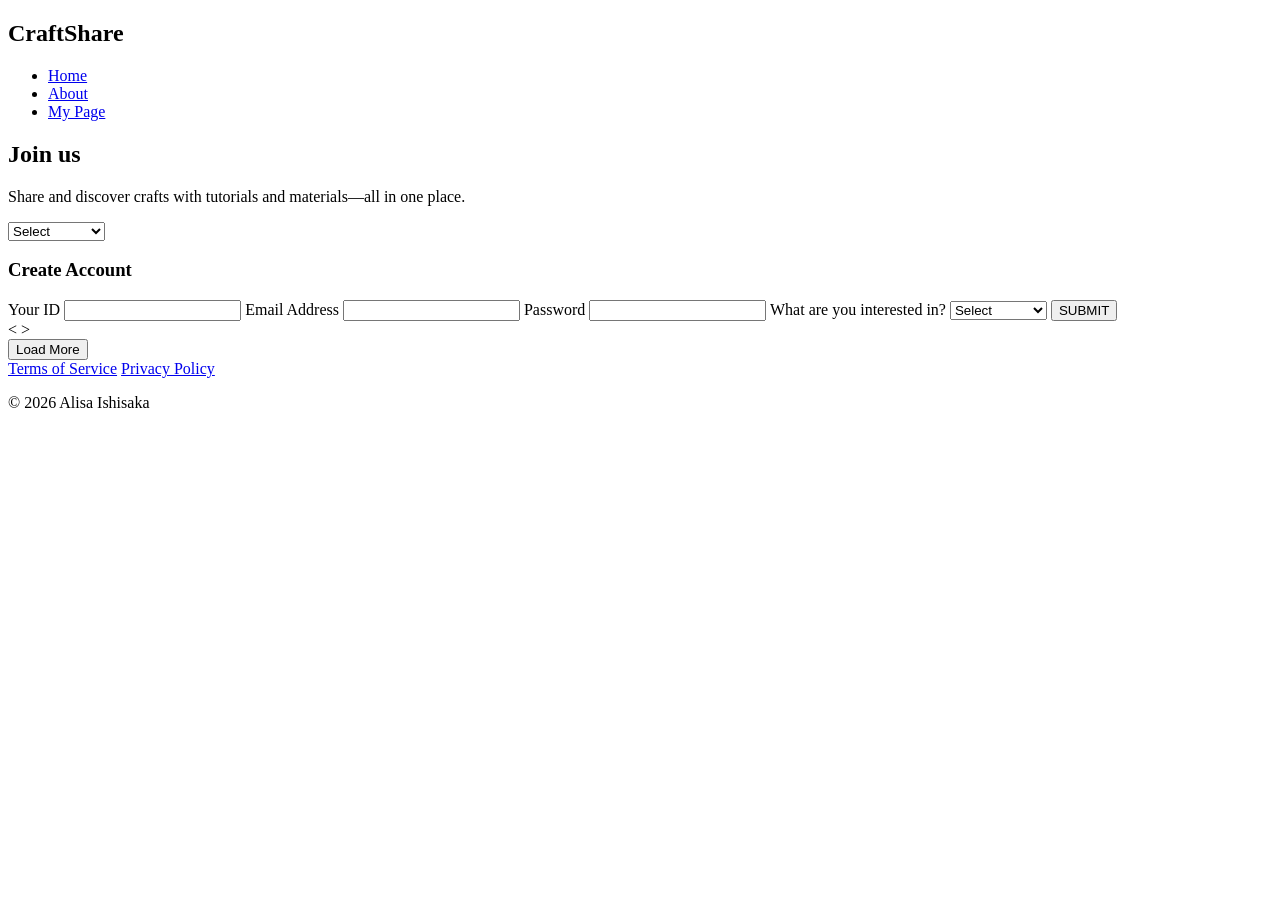
==== index.html @ 7c48fd10 "first commit" ====
<!DOCTYPE html>
<html lang="en">
<head>
  <meta charset="UTF-8">
  <meta name="viewport" content="width=device-width, initial-scale=1.0">
  <title>Craft Share</title>
  <link rel="stylesheet" href="styles.css">
</head>

<body>

  <!-- NAVIGATION -->
  <nav class="navbar">
    <h1 class="logo">CraftShare</h1>
    <ul>
      <li><a href="index.html">Home</a></li>
      <li><a href="about.html">About</a></li>
      <li><a href="mypage.html">My Page</a></li>
    </ul>
  </nav>

  <!-- HERO SECTION -->
  <header class="hero">
    <h2>Join us</h2>
    <p>Share and discover crafts with tutorials and materials—all in one place.</p>
  </header>

  <!-- MAIN LAYOUT -->
  <main class="container">

    <!-- LEFT SIDE -->
    <section class="left">
      <select class="filter">
        <option>Select</option>
        <option>Knitting</option>
        <option>Crochet</option>
        <option>Paper Crafts</option>
      </select>

      <div class="grid">
        <div class="card"></div>
        <div class="card"></div>
        <div class="card"></div>
        <div class="card"></div>
        <div class="card"></div>
        <div class="card"></div>
      </div>
    </section>

    <!-- RIGHT SIDE -->
    <section class="right">
      <h3>Create Account</h3>

      <form>
        <label>Your ID</label>
        <input type="text">

        <label>Email Address</label>
        <input type="email">

        <label>Password</label>
        <input type="password">

        <label>What are you interested in?</label>
        <select>
          <option>Select</option>
          <option>Knitting</option>
          <option>Crochet</option>
          <option>Paper Crafts</option>
        </select>

        <button type="submit">SUBMIT</button>
      </form>
    </section>

  </main>

  <!-- BOTTOM GALLERY SECTION -->
  <section class="gallery-section">

    <div class="gallery-grid">
      <div class="small-card"></div>
      <div class="small-card"></div>
      <div class="small-card"></div>
      <div class="small-card"></div>

      <div class="large-card">
        <div class="arrows">
          <span>&lt;</span>
          <span>&gt;</span>
        </div>
      </div>
    </div>

    <button class="load-more">Load More</button>

  </section>

  <!-- FOOTER -->
  <footer class="footer">
    <a href="#">Terms of Service</a>
    <a href="#">Privacy Policy</a>
    <p>© 2026 Alisa Ishisaka</p>
  </footer>

</body>
</html>
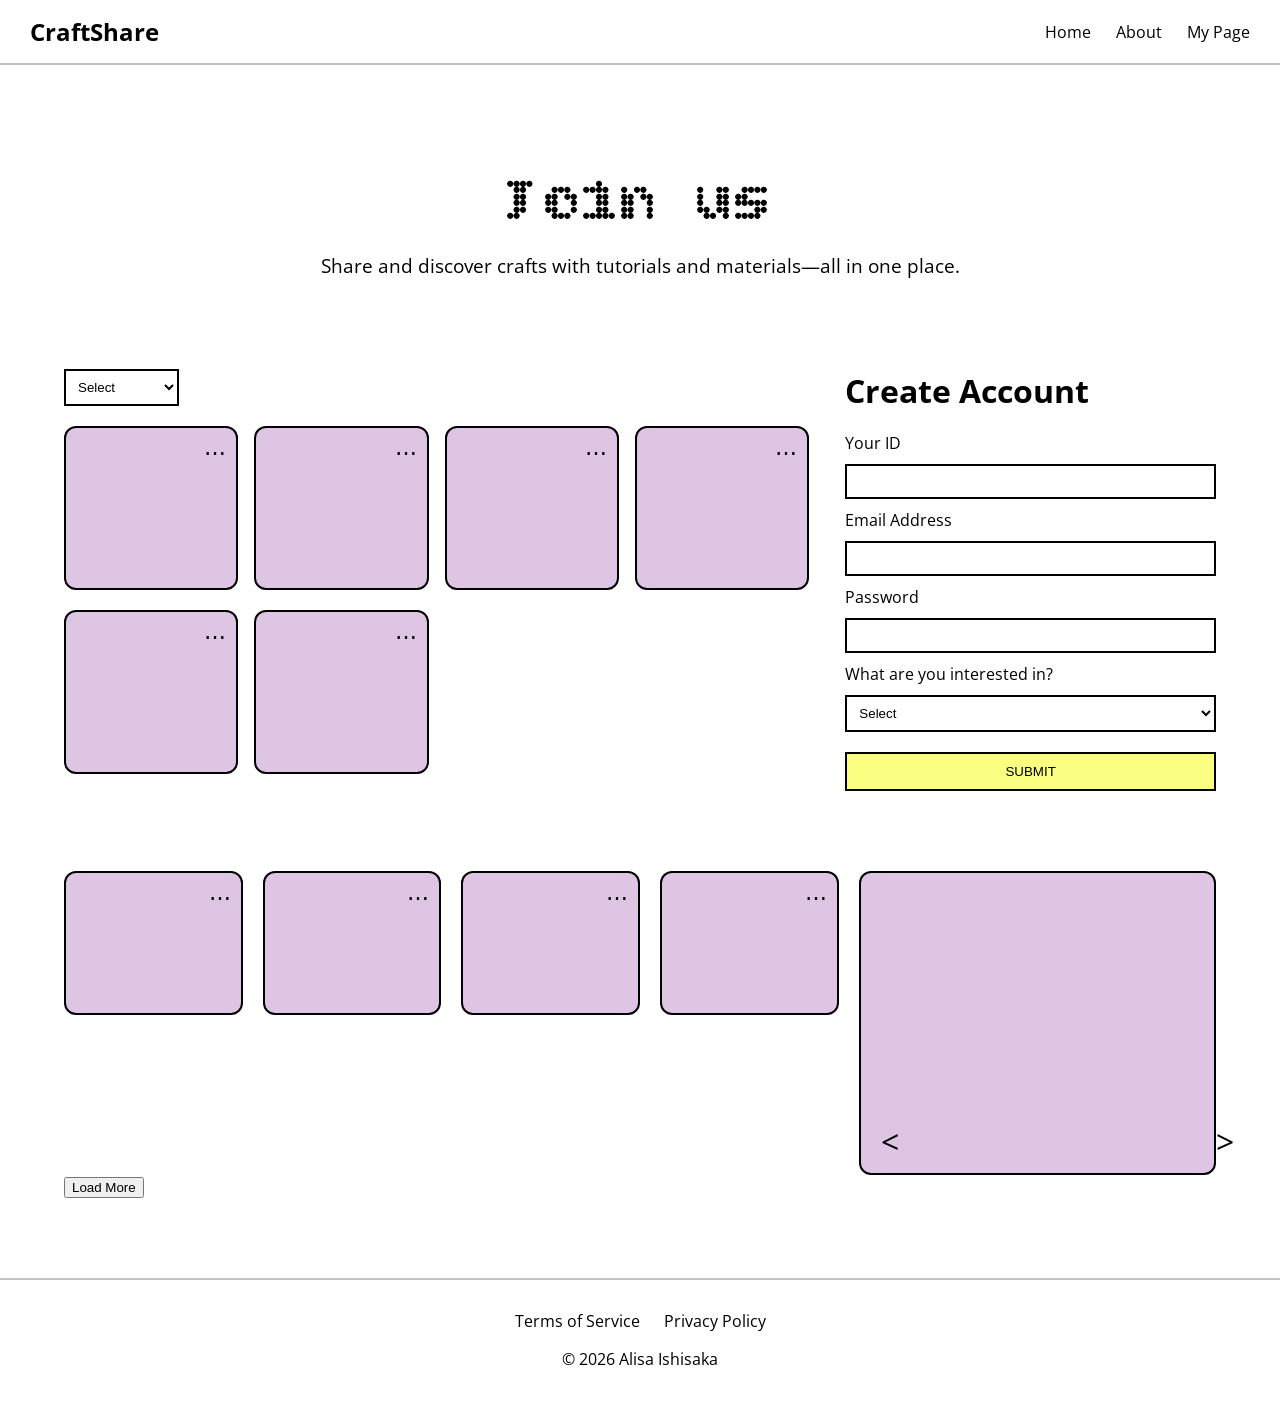
==== commit 55e0fd41: "json" ====
--- a/index.html
+++ b/index.html
@@ -4,7 +4,7 @@
   <meta charset="UTF-8">
   <meta name="viewport" content="width=device-width, initial-scale=1.0">
   <title>Craft Share</title>
-  <link rel="stylesheet" href="styles.css">
+  <link rel="stylesheet" href="styles/styles.css">
 </head>
 
 <body>
@@ -51,18 +51,18 @@
     <section class="right">
       <h3>Create Account</h3>
 
-      <form>
+      <form id="signupForm">
         <label>Your ID</label>
-        <input type="text">
+        <input type="text" id="userId">
 
         <label>Email Address</label>
-        <input type="email">
+        <input type="email" id="email">
 
         <label>Password</label>
-        <input type="password">
+        <input type="password" id="password">
 
         <label>What are you interested in?</label>
-        <select>
+        <select id="interest">
           <option>Select</option>
           <option>Knitting</option>
           <option>Crochet</option>
@@ -103,5 +103,7 @@
     <p>© 2026 Alisa Ishisaka</p>
   </footer>
 
+  <script src="scripts/main.js"></script>
+
 </body>
 </html>
--- a/styles/styles.css
+++ b/styles/styles.css
@@ -0,0 +1,359 @@
+@import url('https://fonts.googleapis.com/css2?family=Caveat:wght@400..700&family=Figtree:ital,wght@0,300..900;1,300..900&family=Leckerli+One&family=Lobster&family=Montserrat:ital,wght@0,100..900;1,100..900&family=Open+Sans:ital,wght@0,300..800;1,300..800&family=Permanent+Marker&family=Roboto:ital,wght@0,100..900;1,100..900&family=Salsa&family=Sue+Ellen+Francisco&display=swap');
+@import url('https://fonts.googleapis.com/css2?family=Bitcount+Grid+Double:wght@100..900&family=Caveat:wght@400..700&family=Figtree:ital,wght@0,300..900;1,300..900&family=Leckerli+One&family=Lobster&family=Montserrat:ital,wght@0,100..900;1,100..900&family=Open+Sans:ital,wght@0,300..800;1,300..800&family=Permanent+Marker&family=Roboto:ital,wght@0,100..900;1,100..900&family=Salsa&family=Sue+Ellen+Francisco&display=swap');
+
+/* ---------------------------------------------------
+   GLOBAL STYLES
+--------------------------------------------------- */
+
+body {
+  margin: 0;
+  padding: 0;
+  font-family: 'Open Sans', sans-serif;
+  color: #000;
+}
+
+h1, h2, h3 {
+  margin: 0;
+}
+
+a {
+  text-decoration: none;
+  color: #000;
+}
+
+/* ---------------------------------------------------
+   NAVIGATION
+--------------------------------------------------- */
+
+.navbar {
+  display: flex;
+  justify-content: space-between;
+  align-items: center;
+  padding: 15px 30px;
+  background: #fff;
+  border-bottom: 2px solid #c3c3c3;
+}
+
+.navbar ul {
+  display: flex;
+  gap: 25px;
+  list-style: none;
+  padding: 0;
+  margin: 0;
+}
+
+/* ---------------------------------------------------
+   HERO (INDEX PAGE)
+--------------------------------------------------- */
+
+.hero {
+  text-align: center;
+  padding: 50px 0;
+}
+
+.hero h2 {
+  font-size: 4rem;
+}
+
+.hero p {
+  font-size: 1.2rem;
+  width: 70%;
+  margin: 10px auto 0;
+}
+
+header h2 {
+  font-family: 'Bitcount Grid Double', 'Times New Roman', Times, serif;
+  text-align: center;
+  font-size: 4rem;
+  margin-top: 50px;
+  font-weight: 380;
+}
+
+/* ---------------------------------------------------
+   INDEX PAGE MAIN LAYOUT
+--------------------------------------------------- */
+
+.container {
+  display: grid;
+  grid-template-columns: 2fr 1fr;
+  gap: 40px;
+  width: 90%;
+  margin: 0 auto;
+  padding: 40px 0;
+}
+
+/* LEFT SIDE */
+.left select {
+  padding: 8px;
+  border: 2px solid #000;
+  background: #fff;
+  margin-bottom: 20px;
+}
+
+.grid {
+  display: grid;
+  grid-template-columns: repeat(auto-fill, minmax(160px, 1fr));
+  gap: 20px;
+}
+
+.card {
+  width: 100%;
+  height: 160px;
+  background: #DEC5E3;
+  border: 2px solid #000;
+  border-radius: 12px;
+  position: relative;
+}
+
+.card::before {
+  content: "⋯";
+  position: absolute;
+  top: 8px;
+  right: 10px;
+  font-size: 1.4rem;
+}
+
+/* RIGHT SIDE FORM */
+.right h3 {
+  font-size: 2rem;
+  margin-bottom: 20px;
+}
+
+.right form {
+  display: flex;
+  flex-direction: column;
+  gap: 10px;
+}
+
+.right input,
+.right select {
+  padding: 8px;
+  border: 2px solid #000;
+  background: #fff;
+}
+
+.right button {
+  margin-top: 10px;
+  padding: 10px;
+  border: 2px solid #000;
+  background: #FAFF81;
+  cursor: pointer;
+}
+
+/* ---------------------------------------------------
+   BOTTOM GALLERY (INDEX PAGE)
+--------------------------------------------------- */
+
+.gallery-section {
+  width: 90%;
+  margin: 0 auto;
+  padding: 40px 0;
+}
+
+.gallery-grid {
+  display: grid;
+  grid-template-columns: repeat(4, 1fr) 2fr;
+  gap: 20px;
+}
+
+.small-card {
+  height: 140px;
+  background: #DEC5E3;
+  border: 2px solid #000;
+  border-radius: 12px;
+  position: relative;
+}
+
+.small-card::before {
+  content: "⋯";
+  position: absolute;
+  top: 8px;
+  right: 10px;
+  font-size: 1.4rem;
+}
+
+.large-card {
+  height: 300px;
+  background: #DEC5E3;
+  border: 2px solid #000;
+  border-radius: 12px;
+  position: relative;
+}
+
+.arrows {
+  position: absolute;
+  bottom: 10px;
+  width: 100%;
+  display: flex;
+  justify-content: space-between;
+  padding: 0 20px;
+  font-size: 2rem;
+}
+
+/* ---------------------------------------------------
+   MY PAGE
+--------------------------------------------------- */
+
+.tabs {
+  display: flex;
+  justify-content: center;
+  gap: 20px;
+  margin: 20px 0;
+}
+
+.tab {
+  padding: 10px 20px;
+  border: 2px solid #000;
+  background: #fff;
+  cursor: pointer;
+}
+
+.new-post {
+  text-align: center;
+  margin-bottom: 20px;
+}
+
+.new-post-btn {
+  padding: 10px 25px;
+  border: 2px solid #000;
+  background: #82C0CC;
+  cursor: pointer;
+}
+
+.myposts-section {
+  width: 90%;
+  margin: 0 auto;
+}
+
+.myposts-section h3{
+  font-family: 'Bitcount Grid Double', 'Times New Roman', Times, serif;
+  text-align: center;
+  font-size: 4rem;
+  margin-top: 50px;
+  font-weight: 380;
+}
+
+.myposts-grid {
+  display: grid;
+  grid-template-columns: repeat(auto-fill, minmax(160px, 1fr));
+  gap: 20px;
+  margin-top: 20px;
+}
+
+/* POST CARD (dynamic) */
+.post-card {
+  width: 100%;
+  height: 160px;
+  background: #DEC5E3;
+  border: 2px solid #000;
+  border-radius: 12px;
+  position: relative;
+}
+
+.post-card::before {
+  content: "⋯";
+  position: absolute;
+  top: 8px;
+  right: 10px;
+  font-size: 1.4rem;
+}
+
+.post-card::after {
+  content: "♡";
+  position: absolute;
+  top: 35px;
+  right: 12px;
+  font-size: 1.2rem;
+  opacity: 0.8;
+}
+
+/* ---------------------------------------------------
+   ABOUT PAGE
+--------------------------------------------------- */
+
+.about-container {
+  display: grid;
+  grid-template-columns: 1fr 1fr;
+  gap: 40px;
+  width: 70%;
+  margin: 0 auto;
+  padding: 40px 0;
+}
+
+/* ---------------------------------------------------
+   FOOTER
+--------------------------------------------------- */
+
+.footer {
+  text-align: center;
+  padding: 30px 0;
+  background: #fff;
+  border-top: 2px solid #c3c3c3;
+  margin-top: 40px;
+}
+
+.footer a {
+  margin: 0 10px;
+}
+
+
+/* post card */
+
+.post-card {
+  width: 100%;
+  height: 180px;
+  background: #DEC5E3;
+  border: 2px solid #000;
+  border-radius: 12px;
+  position: relative;
+  overflow: hidden;
+  display: flex;
+  flex-direction: column;
+  justify-content: flex-end;
+  padding: 10px;
+}
+
+/* Placeholder image inside card */
+.post-card img {
+  width: 100%;
+  height: 100%;
+  object-fit: cover;
+  border-radius: 10px;
+}
+
+/* Title + description */
+.post-card h4 {
+  margin: 5px 0 0;
+  font-size: 1rem;
+  font-family: "Fuzzy Bubbles", sans-serif;
+}
+
+.post-card p {
+  margin: 3px 0 0;
+  font-size: 0.85rem;
+  opacity: 0.8;
+}
+
+/* Three-dots menu (top-right) */
+.post-card::before {
+  content: "⋯";
+  position: absolute;
+  top: 8px;
+  right: 10px;
+  font-size: 1.4rem;
+  cursor: pointer;
+}
+
+/* Heart icon (optional) */
+.post-card::after {
+  content: "♡";
+  position: absolute;
+  top: 35px;
+  right: 12px;
+  font-size: 1.2rem;
+  opacity: 0.8;
+}
+
+
+
+
